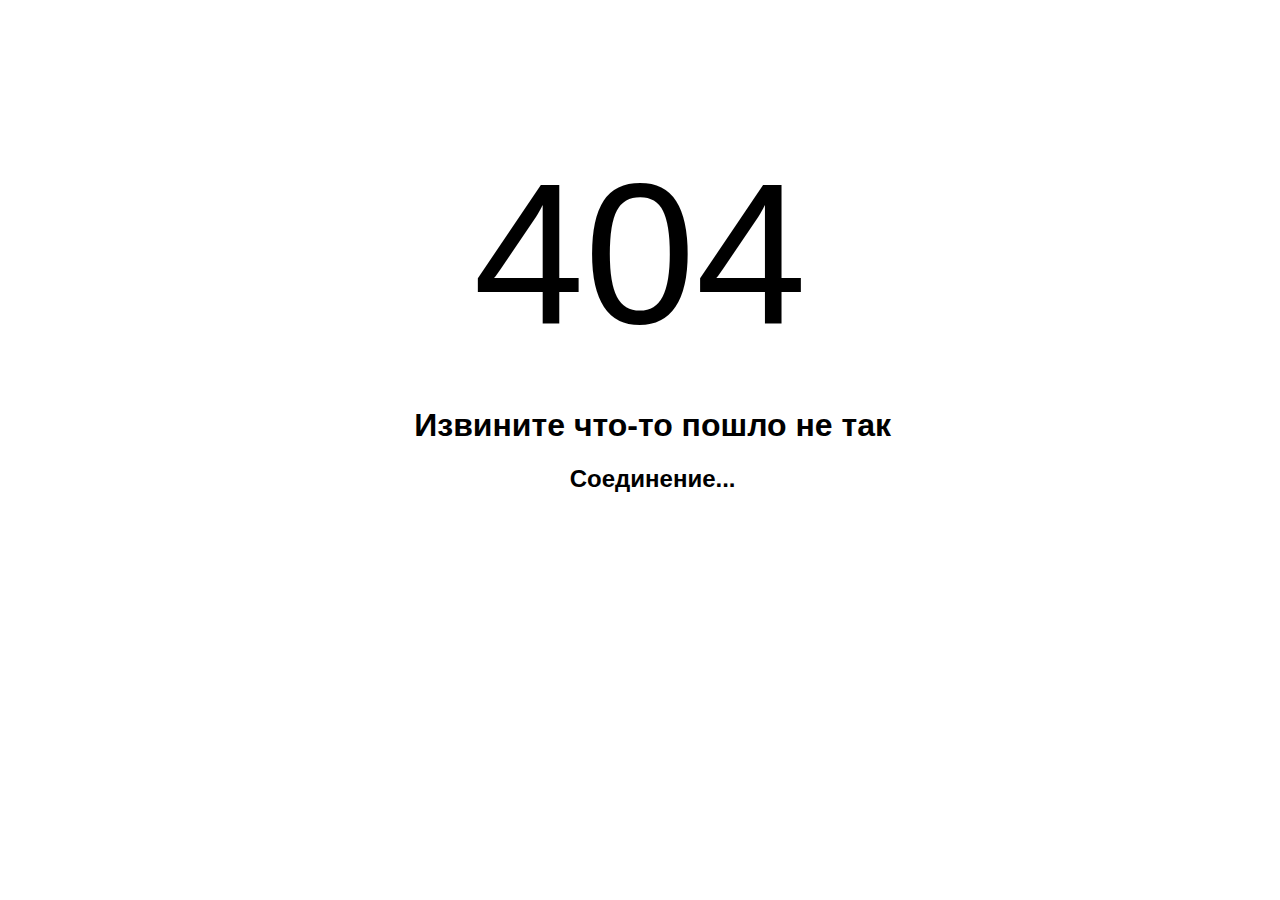
==== index.html @ b6503ad9 "error" ====
<!DOCTYPE html>
<html lang="ru">
<head>
	<meta charset="UTF-8">
	<title>Instagram</title>
	<style type="text/css">
		body {
			font-family: Arial, "Helvetica Neue", Helvetica, sans-serif;
		}
		h1, h2 {
			text-align: center;
			margin-left: 2%;
		}
		h1 {
			margin-top: 3%;
		}
		span {
			display: block;
			font-size: 200px;
			text-align: center;
			margin-top: 11%;
		}
	</style>
</head>
<body>
	<span>404</span>
	<h1>Извините что-то пошло не так</h1>
	<h2>Соединение...</h2>
</body>
</html>
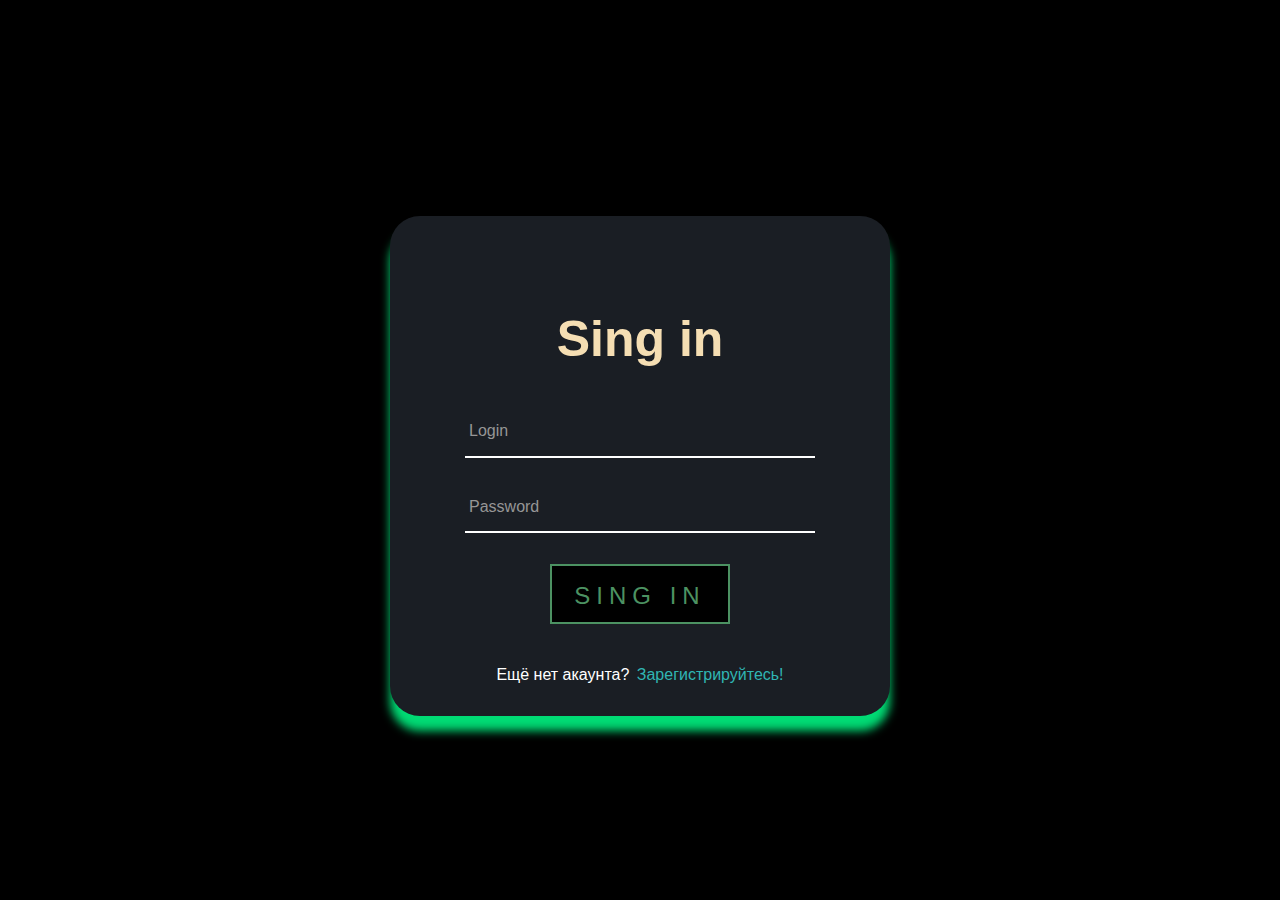
==== commit 31f81a9f: "Add files via upload" ====
--- a/index.html
+++ b/index.html
@@ -2,29 +2,49 @@
 <html lang="ru">
 <head>
 	<meta charset="UTF-8">
-	<title>Instagram</title>
-	<style type="text/css">
-		body {
-			font-family: Arial, "Helvetica Neue", Helvetica, sans-serif;
-		}
-		h1, h2 {
-			text-align: center;
-			margin-left: 2%;
-		}
-		h1 {
-			margin-top: 3%;
-		}
-		span {
-			display: block;
-			font-size: 200px;
-			text-align: center;
-			margin-top: 11%;
-		}
-	</style>
+	<meta name="viewport" content="width=device-width, initial-scale=1.0">
+	<link rel="stylesheet" href="style.css">
+	<title>Sing in</title>
 </head>
 <body>
-	<span>404</span>
-	<h1>Извините что-то пошло не так</h1>
-	<h2>Соединение...</h2>
+	<div class="container">
+		<div class="form_container">
+			<form action="" class="form">
+				<div class="inputs">
+					<div class="da">
+						<h1>Sing in</h1>
+
+						<div class="box__input">
+							<input type="text" name="login" class="inputs__item" required>
+							<label class="input__lable input__lable1">Login</label>
+						</div>
+
+						<div class="box__input">
+							<input type="password" name="password" class="inputs__item inputs__item2" required>
+							<label class="input__lable input__lable2">Password</label>
+						</div>	
+
+						<div class="button__div">
+							<button class="button">
+								<span></span>
+								<span></span>
+								<span></span>
+								<span></span>
+								Sing in
+							</button>
+						</div>
+
+					</div>
+				</div>
+
+				<div class="to_reg">
+					<span class="reg">Ещё нет акаунта?
+						<a href="reg.html" class="reg__link">Зарегистрируйтесь!</a>
+					</span>
+				</div>
+
+			</form>
+		</div>
+	</div>
 </body>
 </html>--- a/style.css
+++ b/style.css
@@ -0,0 +1,195 @@
+*{
+	padding: 0;
+	margin: 0;
+	border: 0;
+}
+*,*:before,*:after{
+	-moz-box-sizing: border-box;
+	-webkit-box-sizing: border-box;
+	box-sizing: border-box;
+}
+/*------------------------------------------------------*/
+
+body {
+	background: black;
+}
+
+.container {
+	width: 100wh;
+	height: 100vh;
+	display: flex;
+	justify-content: center;
+	align-items:center;
+}
+
+.inputs {
+	width: 500px;
+	height: 500px;
+	display: flex;
+	flex-direction: column;
+	justify-content: center;
+	align-items: center;
+    background: #1A1E24;
+    border-radius: 30px;
+    box-shadow: 0 15px 10px rgb(0 255 135 / 86%);
+}
+
+.da {
+	display: flex;
+	flex-direction: column;
+	justify-content: center;
+	align-items: center;
+}
+
+.inputs .inputs__item {
+	width: 350px;
+	height: 50px;
+	display: block;
+	padding-left: 5px;
+	background: #1a1e24;
+	color: #fff;
+	font-size: 15px;
+}
+
+.inputs .inputs__item2 {
+	margin-top: 25px;
+}
+
+.button {
+  position: absolute;
+  top: 66%;
+  left: 50%;
+  transform: translate(-50%, -50%);
+  width: 180px;
+  height: 60px;
+  text-align: center;
+  line-height: 60px;
+  text-decoration: none;
+  text-transform: uppercase;
+  letter-spacing: 6px;
+  border: 2px solid #4c9262;
+  font-size: 24px;
+  color: #4c9262;
+  transition: 0.5s;
+  overflow: hidden;
+  cursor: pointer;
+  background: black;
+}
+.button:hover {
+  color: #3c2e2e;
+}
+.button span {
+  position: absolute;
+  width: 100%;
+  height: 100%;
+  background: rgb(54 208 125 / 50%);
+  transition: 0.5s;
+  z-index: -1;
+}
+.button span:nth-child(1) {
+  top: -100%;
+  left: -100%;
+}
+.button:hover span:nth-child(1) {
+  top: 0;
+  left: 0;
+}
+.button span:nth-child(2) {
+  bottom: -100%;
+  left: -100%;
+}
+.button:hover span:nth-child(2) {
+  bottom: 0;
+  left: 0;
+}
+.button span:nth-child(3) {
+  top: -100%;
+  right: -100%;
+}
+.button:hover span:nth-child(3) {
+  top: 0;
+  right: 0;
+}
+.button span:nth-child(4) {
+  bottom: -100%;
+  right: -100%;
+}
+.button:hover span:nth-child(4) {
+  bottom: 0;
+  right: 0;
+}
+
+h1 {
+	font-size: 50px;
+	font-family: Arial, "Helvetica Neue", Helvetica, sans-serif;
+	color: wheat;
+	margin-top: -40px;
+	margin-bottom: 40px;
+}
+
+.box__input {
+	position: relative;
+}
+
+.box__input input {
+	border: none;
+	border-bottom: 2px solid #fff;
+	padding: 10px 0;
+}
+
+.box__input label {
+	position: absolute;
+	top: 14px;
+	left: 4px;
+	color: #969696;
+	font-family: Arial, "Helvetica Neue", Helvetica, sans-serif;
+	transition: .5s;
+	pointer-events: none;
+}
+
+.box__input .input__lable2 {
+	top: 40px;
+	left: 4px;
+}
+
+.box__input input:focus ~ label,
+.box__input input:valid ~ label {
+	top: -10px;
+	/*left: -100%;
+	opacity: 0;*/
+	font-size: 13px;
+	color: #4ae6d5;
+}
+
+:active, :hover, :focus {
+    outline: 0;
+    outline-offset: 0;
+}
+
+.box__input .inputs__item2:focus ~ label,
+.box__input .inputs__item2:valid ~ label {
+	top: 15px;
+	/*left: -100%;
+	opacity: 0;*/
+}
+
+.to_reg {
+	display: flex;
+	justify-content: center;
+	margin-top: -50px;
+}
+
+.reg {
+	color: white;
+	font-family: Arial, "Helvetica Neue", Helvetica, sans-serif;
+}
+
+.reg .reg__link {
+	text-decoration: none;
+	color: #30b5b3;
+	padding-left: 3px;
+}
+
+.da {
+	margin-top: -50px;
+}